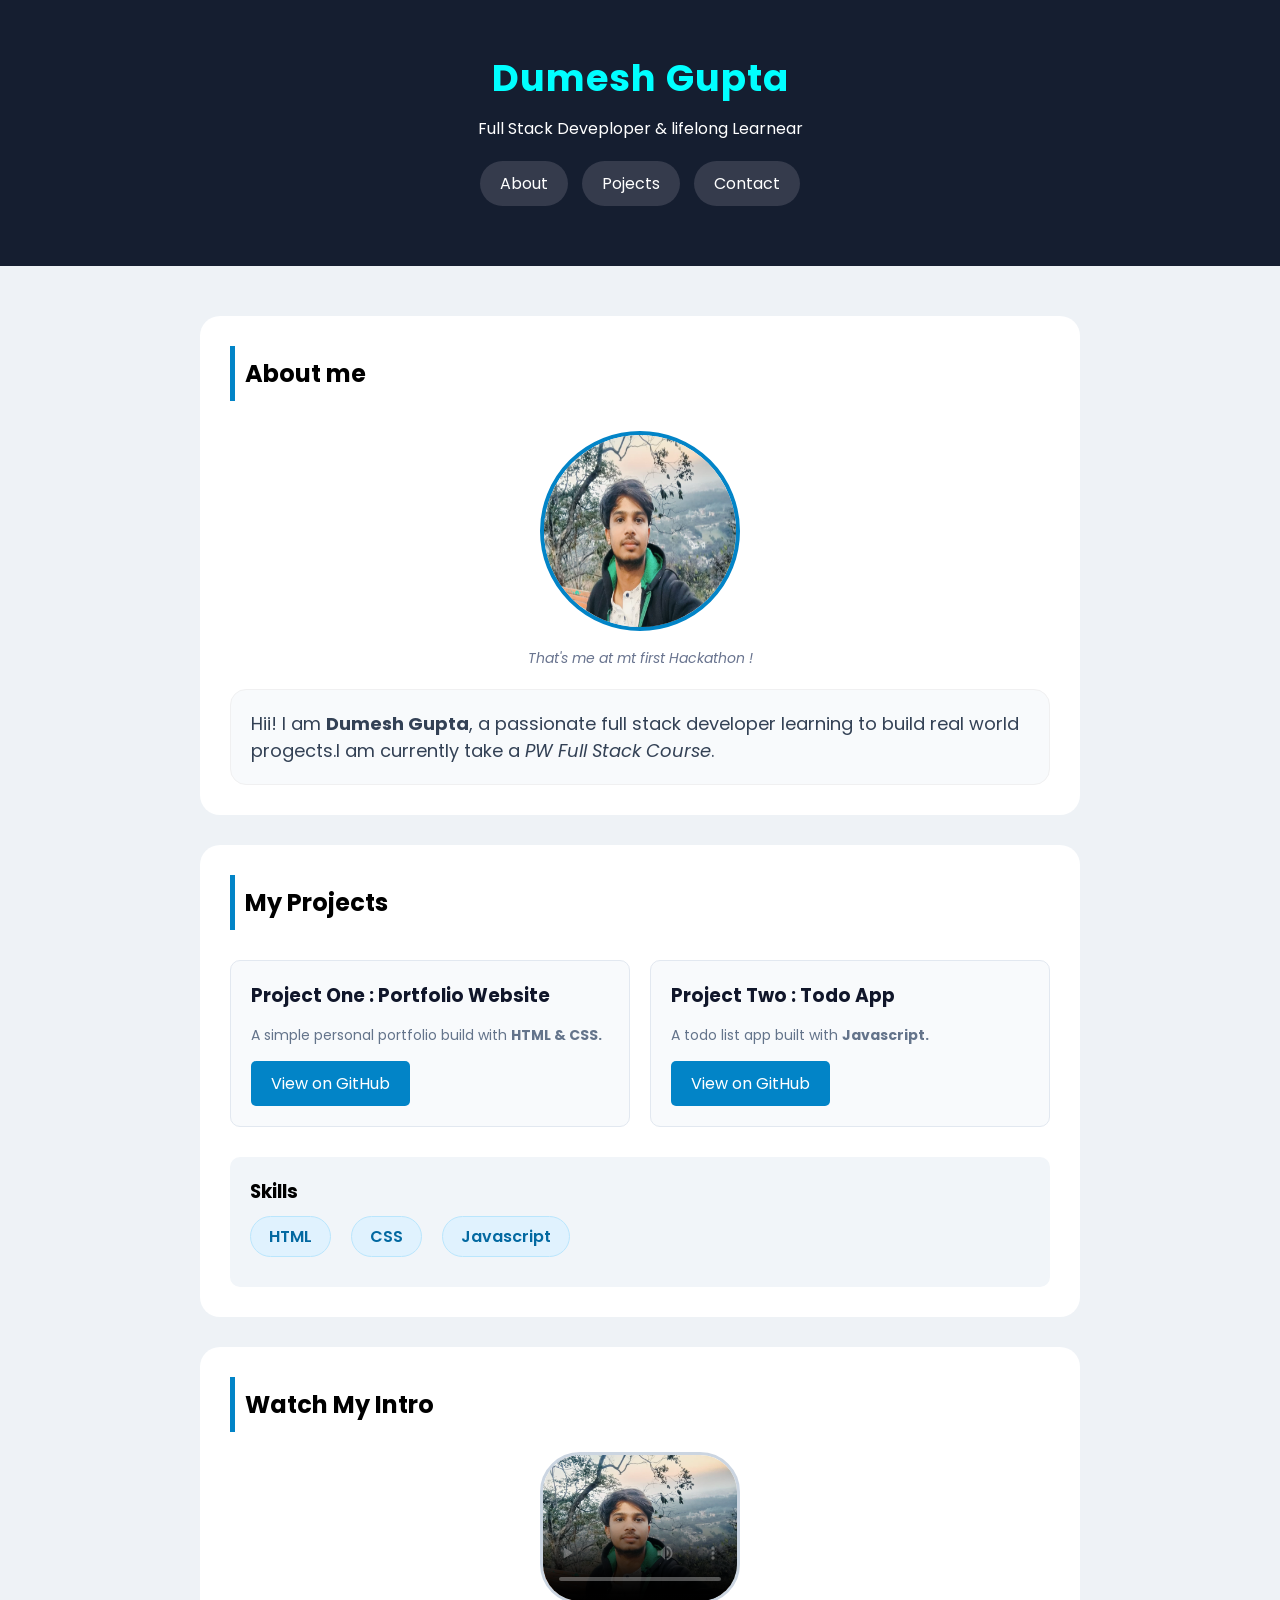
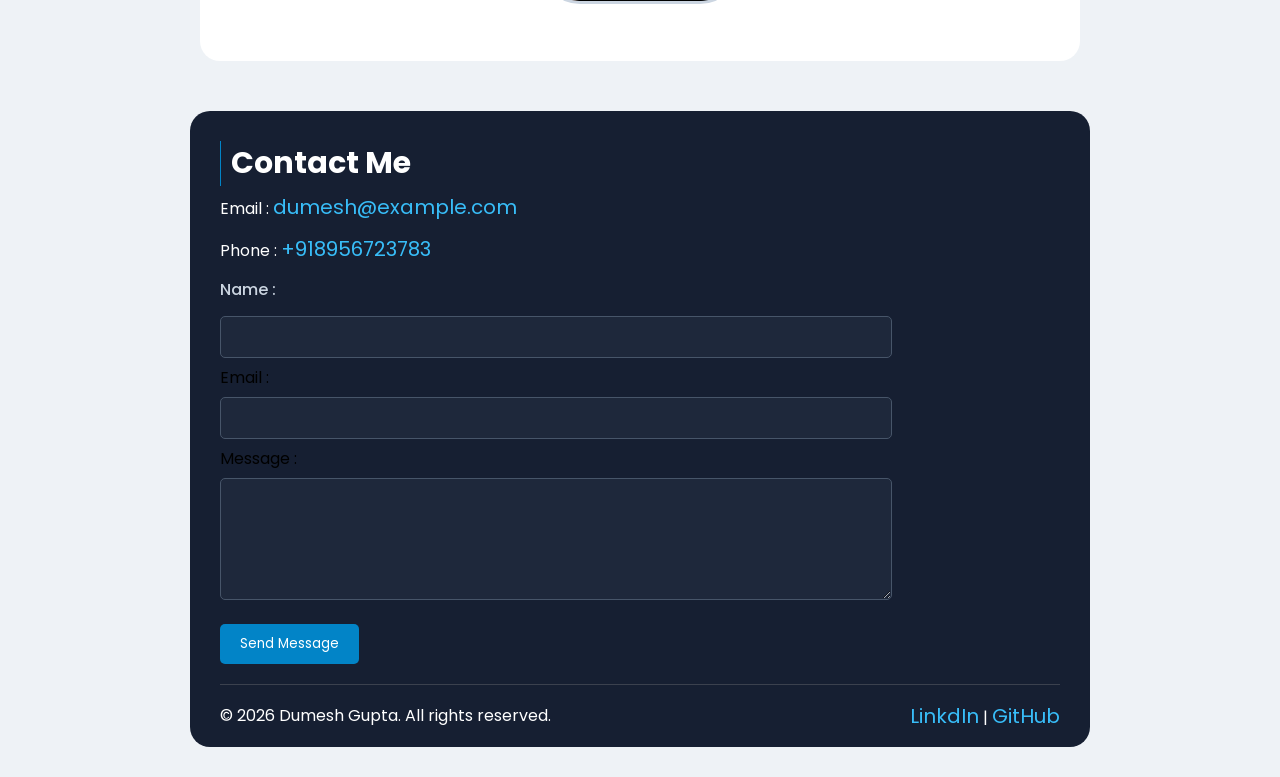
==== portfolio.html @ 4c025b44 "my first portfolio" ====
<!DOCTYPE html>
<html lang="en">

<head>
    <meta charset="UTF-8">
    <meta name="viewport" content="width=device-width, initial-scale=1.0">
    <title>Dumesh Gupta | Portfolio</title>
    <link rel="stylesheet" href="portfolio.css">
</head>

<body>
    <header>
        <h1>Dumesh Gupta</h1>

        <p>Full Stack Deveploper & lifelong Learnear</p>
        <nav>
            <a href="#about">About</a>
            <a href="#project">Pojects</a>
            <a href="#intro">Contact</a>
        </nav>
    </header>

    <main>
        <section id="about">
            <h2>About me</h2>
            <figure>
                <img src="Dumesh pic.jpeg" height="200px" width="200px" alt="">
                <figcaption>That's me at mt first Hackathon !</figcaption>

            </figure>

            <p> Hii! I am <strong>Dumesh Gupta</strong>, a passionate full stack developer learning to build real world
                progects.I am currently take a <em>PW Full Stack Course</em>. </p>


        </section>

        <section id="project">

            <h2>My Projects</h2>
            <div id="projects-card">
                <article>
                    <h3>Project One : Portfolio Website</h3>
                    <p>A simple personal portfolio build with <strong>HTML & CSS.</strong></p>
                    <a href="">View on GitHub</a>
                </article>
                <article>
                    <h3>Project Two : Todo App</h3>
                    <p>A todo list app built with <strong>Javascript.</strong></p>
                    <a href="">View on GitHub</a>
                </article>
            </div>

            <div id="skills">
                <h3>Skills</h3>
                <ul>
                    <li>HTML</li>
                    <li>CSS</li>
                    <li>Javascript</li>
                </ul>
            </div>

        </section>

        <section id="intro">
            <h2>Watch My Intro</h2>
            <video src="video.mp4.mp4" alt="" height="200px" width="200px" controls poster="Dumesh pic.jpeg"></video>
        </section>


    </main>

    <footer>
        <h2>Contact Me</h2>
        <p>Email : <a href="mailto:dumesh@example.com">dumesh@example.com</a> </p>
        <p>Phone : <a href="tel:+918956723783">+918956723783</a></p>

        <form action="">

            <label for="name">Name : </label>
            <input type="text" id="name">

            <br>

            <lable for="email">Email : </lable>
            <input type="email" id="email">

            <br>

            <lable for="message">Message : </lable>
            <br>
            <textarea name="message" id="message" rows="5" cols="40"></textarea>

            <br>
            <button type="submit">Send Message</button>
        </form>


        <div id="lower-footer">
            <p>&copy; 2026 Dumesh Gupta. All rights reserved.</p>
            <p>
                <a href="">LinkdIn</a> | <a href="">GitHub</a>
            </p>
        </div>
    </footer>

</body>

</html>
---- portfolio.css ----
@import url('https://fonts.googleapis.com/css2?family=Poppins:ital,wght@0,100;0,200;0,300;0,400;0,500;0,600;0,700;0,800;0,900;1,100;1,200;1,300;1,400;1,500;1,600;1,700;1,800;1,900&display=swap');

* {
    padding: 0;
    margin: 0;
    box-sizing: border-box;
    font-family: "Poppins", sans-serif;
}

body {
    background-color: #EEF2F6;

}


header {

    background-color: #151E30;
    color: white;
    text-align: center;
    padding: 50px 0;

}

h1 {
    color: aqua;
    font-size: 37px;
    letter-spacing: 1px;
}

header p {

    color: white;
    padding: 10px 0;
}

header nav a {
    display: inline-block;
    text-decoration: none;
    background-color: #353B4C;
    color: white;
    border-radius: 30px;
    padding: 10px 20px;
    margin: 10px 5px;
}

header nav a:hover {
    background-color: #0284C7;
}

main {
    margin: 50px auto;

    max-width: 880px;
}

#about,
#project,
#intro {
    background-color: white;
    padding: 30px;
    border-radius: 20px;
    margin-bottom: 30px;
}

#about h2,
#project h2,
#intro h2 {
    border-left: 5px solid #0284C7;
    padding: 10px;
}

#about figure {
    text-align: center;
    padding: 20px 0;
}

#about figure img {
    border-radius: 50%;
    border: 4px solid #0284C7;
    margin: 10px 0;
    transition: all 1s;
}

#about figure img:hover {
    transform: scale(1.1);
    box-shadow: 0px 10px 10px 10px rgba(0, 0, 0, 0.041);

}

#about figure figcaption {
    color: #69748F;
    font-style: italic;
    font-size: 14px;
}

#about p {
    border-radius: 16px;
    background-color: #F8FAFC;
    padding: 20px;
    border: 1px solid #f0f0f1;
    font-size: 18px;
    color: #334155;
}

#projects-card {
    display: flex;
    gap: 20px;
    margin: 30px 0;
    flex-wrap: wrap;
}

#projects-card article {
    flex: 1;
    background-color: #F8FAFC;
    border-radius: 10px;
    padding: 20px;
    /* display: flex; */
    /* flex-direction: column; */
    /* gap: 10px; */
    border: 1px solid #E2E8F0;
    color: #10162A;
    transition: all 0.5s;
}

#projects-card article:hover {
    transform: translateY(-5px);
    box-shadow: 0px 10px 10px 10px rgba(0, 0, 0, 0.138);
}

#projects-card article p {
    font-size: 14px;
    color: #64748B;
    margin: 15px 0;
}

#projects-card article a {
    border-radius: 5px;
    background-color: #0284C7;
    padding: 10px 20px;
    display: inline-block;
    color: white;
    text-decoration: none;
}

#skills {
    background-color: #F1F5F9;
    border-radius: 10px;
    padding: 20px;
}

#skills ul {
    list-style-type: none;
    display: flex;
    gap: 20px;
    padding: 10px 0;
    flex-wrap: wrap;
}

#skills ul li {
    background-color: #E0F2FE;
    border-radius: 30px;
    border: 1px solid #BAE6FD;
    padding: 7px 18px;
    color: #0369A1;
    font-weight: 600;
}

#intro {
    text-align: center;

}

#intro h2 {
    text-align: left;
}

#intro video {
    margin: 20px 0;
    /* padding: 30px; */
    object-fit: cover;
    max-width: 100%;
    height: auto;
    border-radius: 40px;
    border: 3px solid #CBD5E1;

}

footer {
    margin: 50px auto;
    max-width: 900px;
    background-color: #161F32;
    padding: 30px 30px 0;
    border-radius: 20px;
    margin-bottom: 30px;
}

footer h2 {
    border-left: 1px solid #0284C7;
    padding-left: 10px;
    color: white;
    font-size: 30px;
}

footer p {
    color: white;
    padding: 6px 0;
}

footer p a {
    text-decoration: none;
    color: #38BDF8;
    font-size: 20px;
}

footer p a:hover {
    text-decoration: underline;
    color: #38BDF8;
}

form label {
    display: block;
    margin: 7px 0;
    color: #CBD5E1;
    font-weight: 500;
}

form {
    max-width: 80%;
}

form input[type="text"],
form input[type="email"],
textarea {
    width: 100%;
    background-color: #1E283B;
    outline: none;
    border: 1px solid #475569;
    border-radius: 5px;
    padding: 10px 20px;
    color: white;
    margin: 7px 0;
}

form button {
    background-color: #0284C7;
    border-radius: 5px;
    padding: 10px 20px;
    display: inline-block;
    color: white;
    border: none;
    outline: none;
    margin: 10px 0;
}

#lower-footer {
    display: flex;
    justify-content: space-between;
    align-items: center;
    flex-wrap: wrap;
    border-top: 1px solid rgba(128, 128, 128, 0.348);
    padding: 10px 0;
    margin-top: 10px;
}
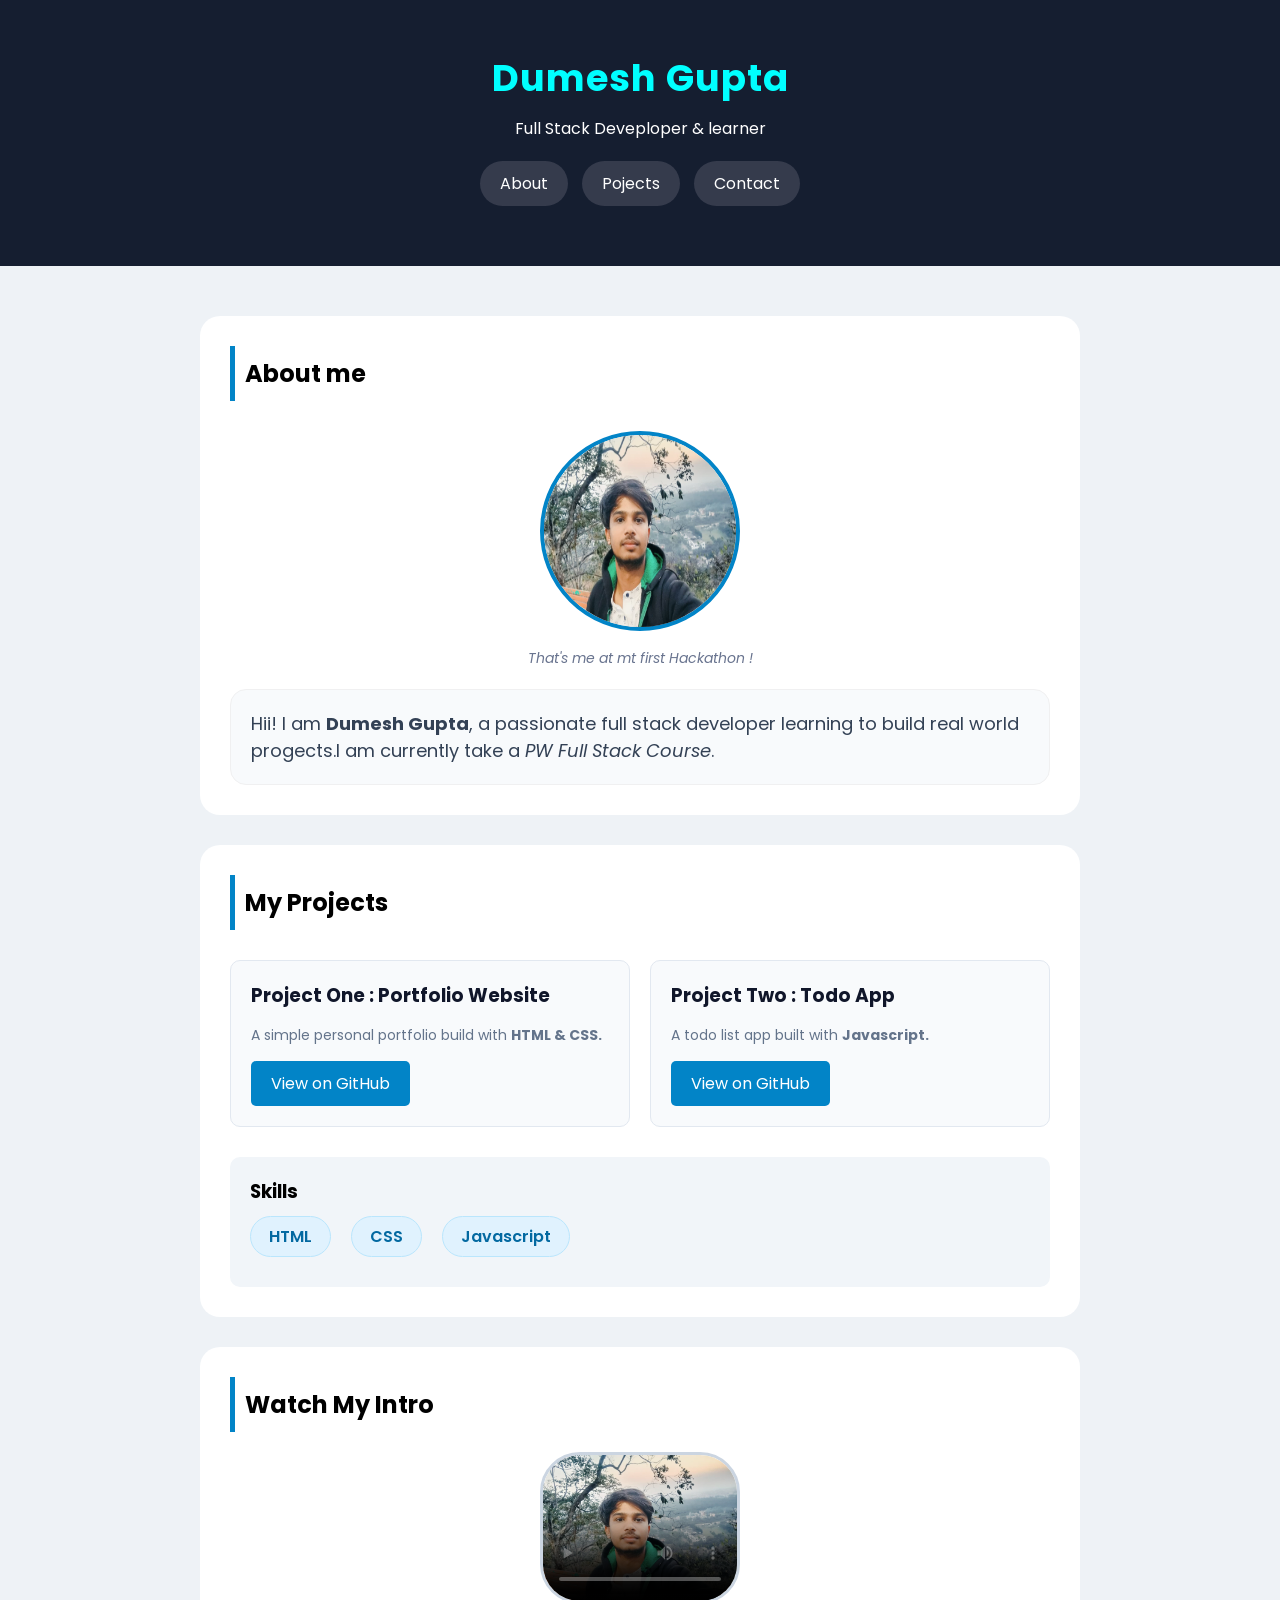
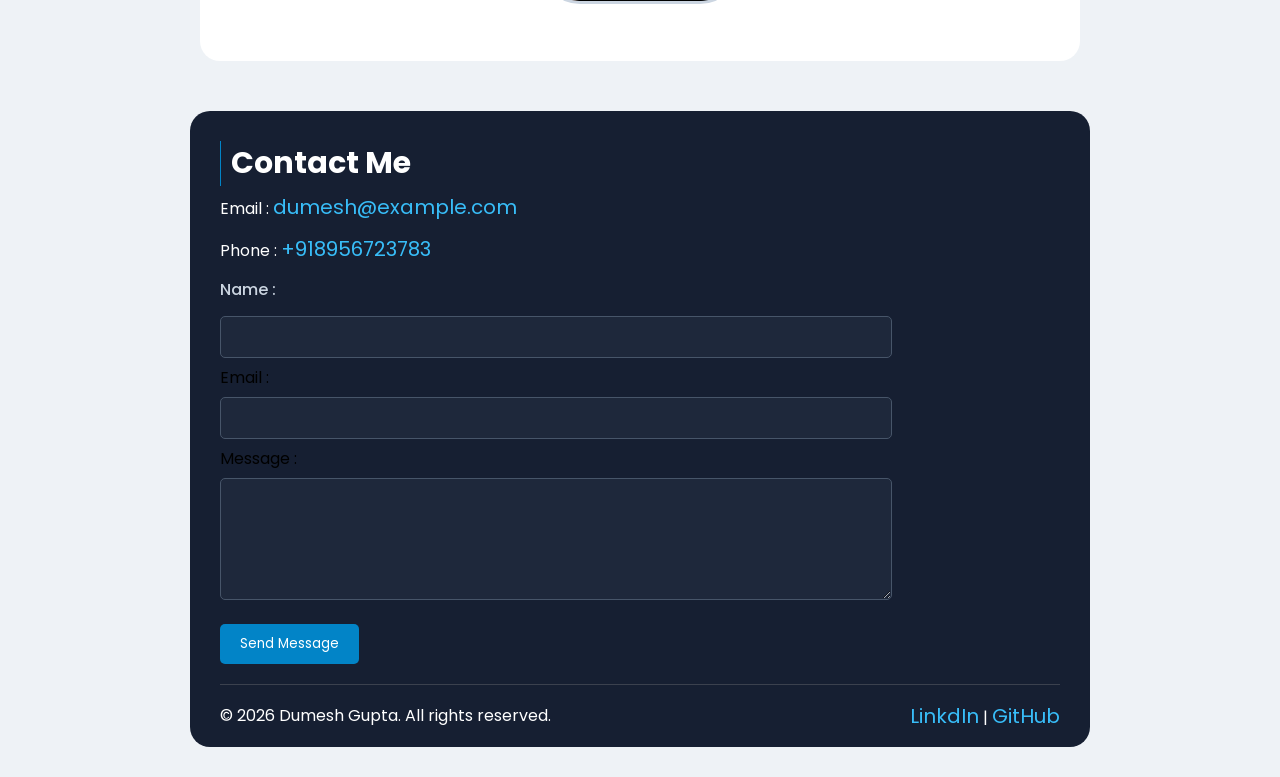
==== commit bd88d98a: "change description" ====
--- a/portfolio.html
+++ b/portfolio.html
@@ -12,7 +12,7 @@
     <header>
         <h1>Dumesh Gupta</h1>
 
-        <p>Full Stack Deveploper & lifelong Learnear</p>
+        <p>Full Stack Deveploper & learner</p>
         <nav>
             <a href="#about">About</a>
             <a href="#project">Pojects</a>
